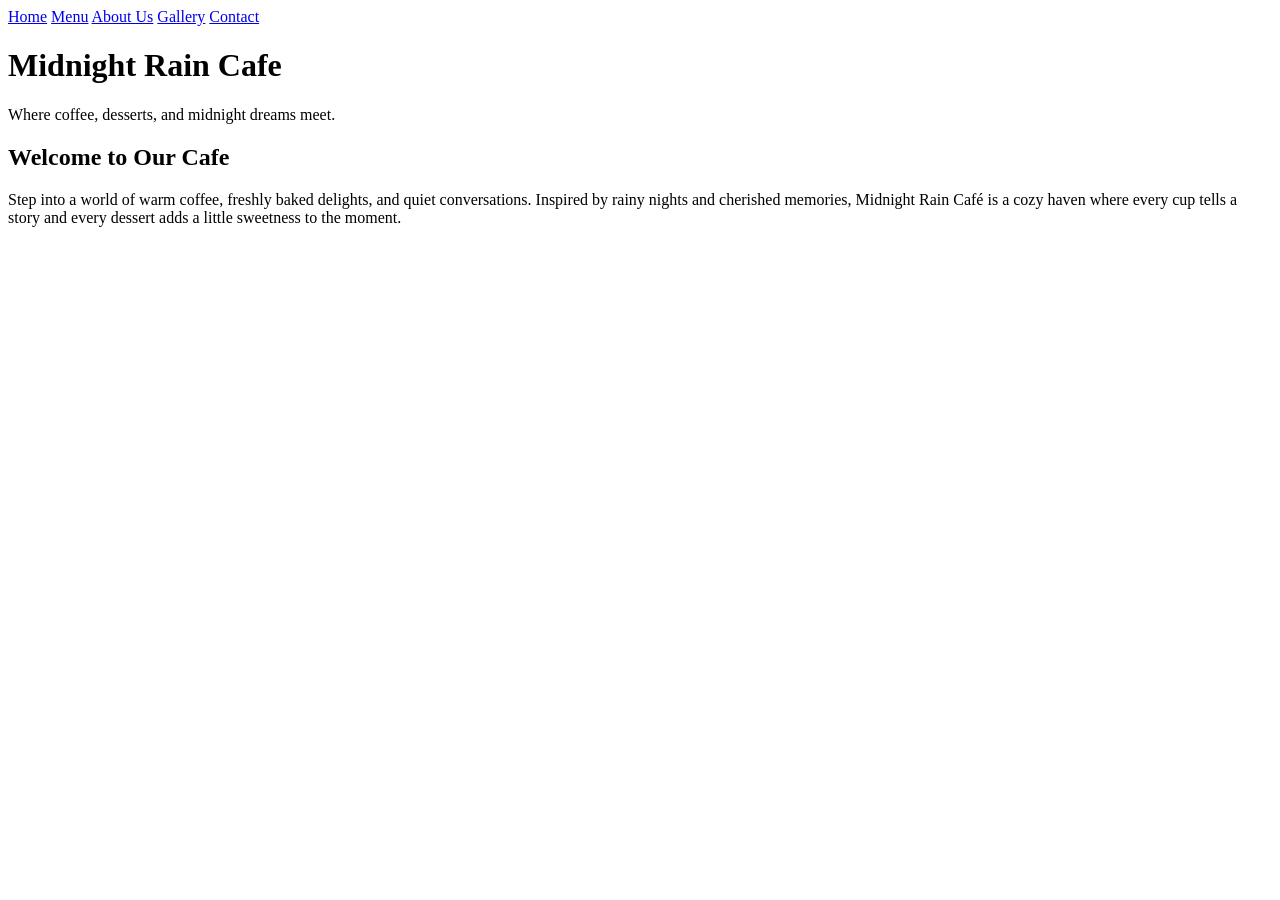
==== index.html @ b1933c28 "Initial website upload" ====
<!DOCTYPE html>
<html>
<head>
    <title>Midnight Rain Cafe</title>
    <link rel="stylesheet" href="../css/style.css">
</head>

<body>

<nav>
    <a href="index.html">Home</a>
    <a href="menu.html">Menu</a>
    <a href="about.html">About Us</a>
    <a href="gallery.html">Gallery</a>
    <a href="contact.html">Contact</a>
</nav>

<header class="hero">
    <h1>Midnight Rain Cafe</h1>
    <p>Where coffee, desserts, and midnight dreams meet.</p>
</header>

<section class="welcome">
    <h2>Welcome to Our Cafe</h2>
    <p>
        Step into a world of warm coffee, freshly baked delights, and quiet conversations.
Inspired by rainy nights and cherished memories, Midnight Rain Café is a cozy haven
where every cup tells a story and every dessert adds a little sweetness to the moment.
    </p>
</section>

</body>
</html>
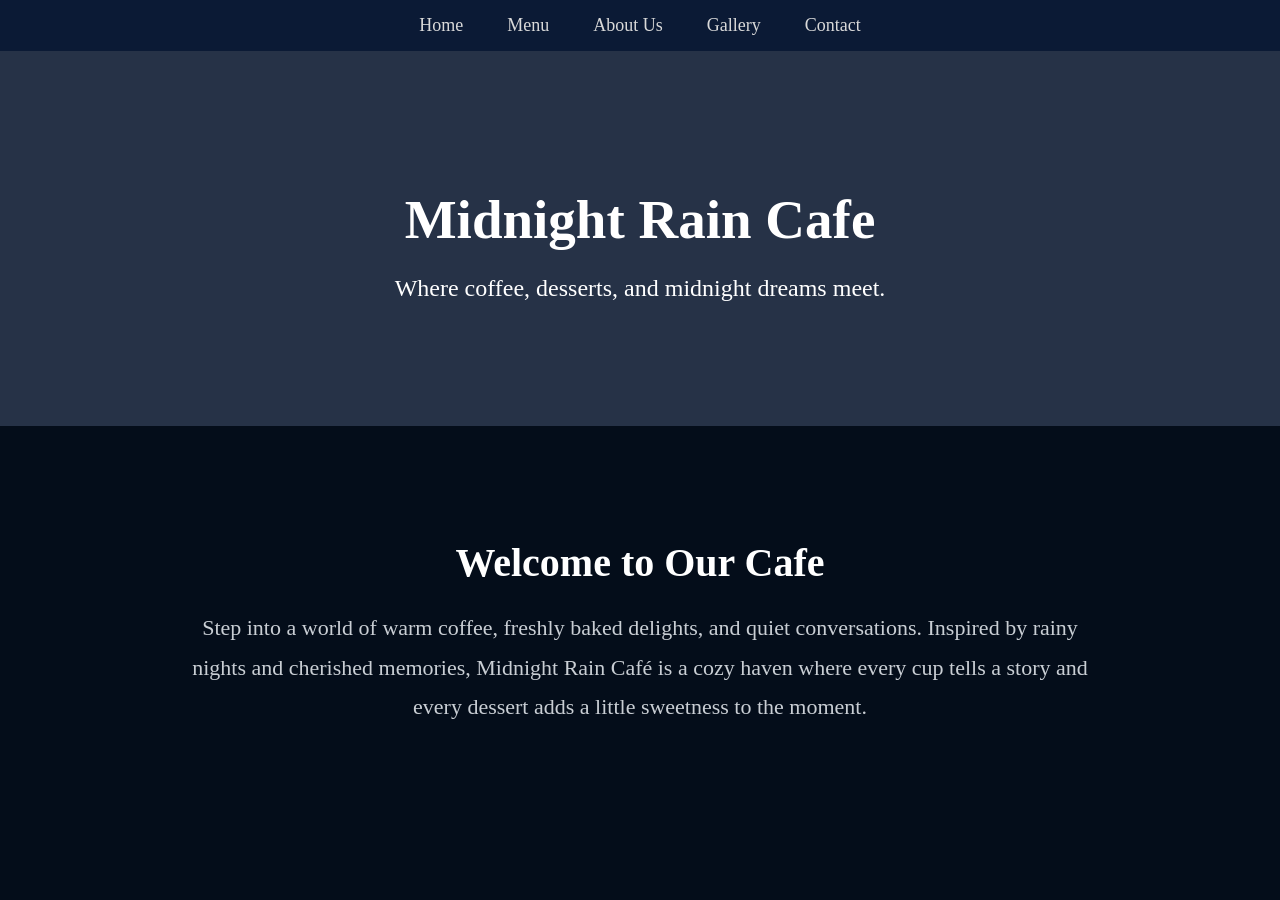
==== commit 156f6c5a: "Update index.html" ====
--- a/index.html
+++ b/index.html
@@ -2,7 +2,7 @@
 <html>
 <head>
     <title>Midnight Rain Cafe</title>
-    <link rel="stylesheet" href="../css/style.css">
+    <link rel="stylesheet" href="style.css">
 </head>
 
 <body>
@@ -30,4 +30,4 @@
 </section>
 
 </body>
-</html>+</html>
--- a/style.css
+++ b/style.css
@@ -0,0 +1,146 @@
+body{
+    margin:0;
+    font-family:Castellar;
+    background:#040D1A;
+    color:#D9D9D9;
+}
+
+/* Navigation Bar */
+
+nav{
+    background:#0B1A35;
+    padding:15px;
+    text-align:center;
+}
+
+nav a{
+    color:#D9D9D9;
+    text-decoration:none;
+    margin:20px;
+    font-size:18px;
+}
+
+nav a:hover{
+    color:white;
+}
+
+/* Hero Section */
+
+.hero{
+    text-align:center;
+    padding:100px 20px;
+    background:#263247;
+    color:white;
+}
+
+.hero h1{
+    font-size:55px;
+    margin-bottom:20px;
+}
+
+.hero p{
+    font-size:24px;
+}
+
+/* Welcome Section */
+
+.welcome{
+    text-align:center;
+    max-width:900px;
+    margin:60px auto;
+    padding:20px;
+}
+
+.welcome h2{
+    color:white;
+    font-size:40px;
+    margin-bottom:20px;
+}
+
+.welcome p{
+    font-size:22px;
+    line-height:1.8;
+    color:#C9CED4;
+}
+
+/* Menu Section */
+
+.menu-container{
+    display:flex;
+    justify-content:center;
+    flex-wrap:wrap;
+    gap:30px;
+    padding:40px;
+}
+
+.card{
+    width:250px;
+    background:#263247;
+    color:#D9D9D9;
+    padding:15px;
+    border-radius:15px;
+    text-align:center;
+    border:1px solid #616A79;
+}
+
+.card img{
+    width:100%;
+    height:180px;
+    object-fit:cover;
+    border-radius:10px;
+}
+
+.card h3{
+    color:white;
+}
+
+.card:hover{
+    transform:scale(1.05);
+    transition:0.3s;
+    background:#0B1A35;
+    box-shadow:0 5px 15px rgba(201,206,212,0.2);
+}
+
+/* Gallery */
+
+.gallery{
+    text-align:center;
+    padding:30px;
+}
+
+.gallery img{
+    width:300px;
+    margin:10px;
+    border-radius:10px;
+}
+
+/* Contact Form */
+
+form{
+    width:400px;
+    margin:40px auto;
+}
+
+input,
+textarea{
+    width:100%;
+    padding:12px;
+    margin:10px 0;
+    border:none;
+    border-radius:5px;
+    background:#8A919E;
+    color:#040D1A;
+}
+
+button{
+    background:#263247;
+    color:white;
+    border:none;
+    padding:12px 25px;
+    border-radius:5px;
+    cursor:pointer;
+}
+
+button:hover{
+    background:#616A79;
+}
